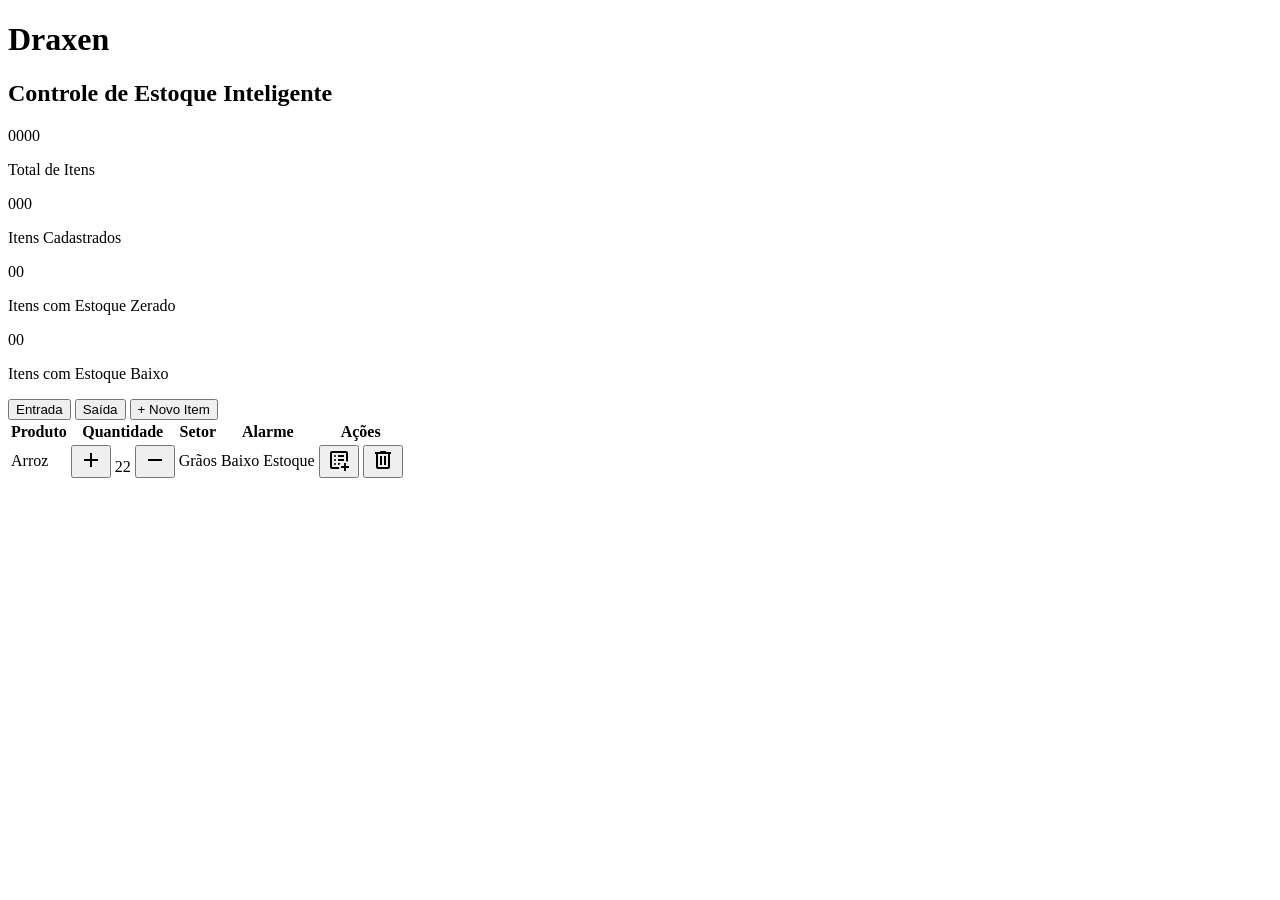
==== pages/index.html @ 7d6ecde1 "feat: Adiciona as telas de início, novo item, editar item e atenção" ====
<!DOCTYPE html>
<html lang="pt-br">
<head>
    <meta charset="UTF-8">
    <meta name="viewport" content="width=device-width, initial-scale=1.0">
    <link rel="stylesheet" href="../css/style.css">
    <link rel="stylesheet" href="https://fonts.googleapis.com/css2?family=Material+Symbols+Outlined" />
    <title>Draxen - Gestão de Estoque</title>
</head>

<body>
    <header>
        <div>
            <h1 id="company-name">Draxen</h1>
            <h2 id="company-slogan">Controle de Estoque Inteligente</h2>
        </div>
    </header>

    <main>

        <section id="general-info">
            <div>
                <p>0000</p>
                <p>Total de Itens</p>
            </div>
            <div>
                <p>000</p>
                <p>Itens Cadastrados</p>
            </div>
            <div>
                <p>00</p>
                <p>Itens com Estoque Zerado</p>
            </div>
            <div>
                <p>00</p>
                <p>Itens com Estoque Baixo</p>
            </div>
        </section>

        <section id="action-buttons">
            <button id="add-product">Entrada</button>
            <button id="delete-product">Saída</button>
            <button id="add-new-product-type">+ Novo Item</button>
        </section>

        <section id="registered-products">
            <div id="table-wrapper">
                <table>
                    <thead>
                        <tr>
                            <th>Produto</th>
                            <th>Quantidade</th>
                            <th>Setor</th>
                            <th>Alarme</th>
                            <th>Ações</th>
                        </tr>
                    </thead>

                    <tbody>
                        <tr>
                            <td>Arroz</td>

                            <td>
                                <div class="qty-control">
                                    <button class="icon-btn">
                                        <span class="material-symbols-outlined">add</span>
                                    </button>
                                    <span>22</span>
                                    <button class="icon-btn">
                                        <span class="material-symbols-outlined">remove</span>
                                    </button>
                                </div>
                            </td>

                            <td>Grãos</td>
                            <td>Baixo Estoque</td>

                            <td>
                                <button class="icon-btn">
                                    <span class="material-symbols-outlined">list_alt_add</span>
                                </button>
                                <button class="icon-btn">
                                    <span class="material-symbols-outlined">delete</span>
                                </button>
                            </td>
                        </tr>
                    </tbody>

                </table>
            </div>
        </section>

    </main>

    <footer></footer>
</body>
</html>
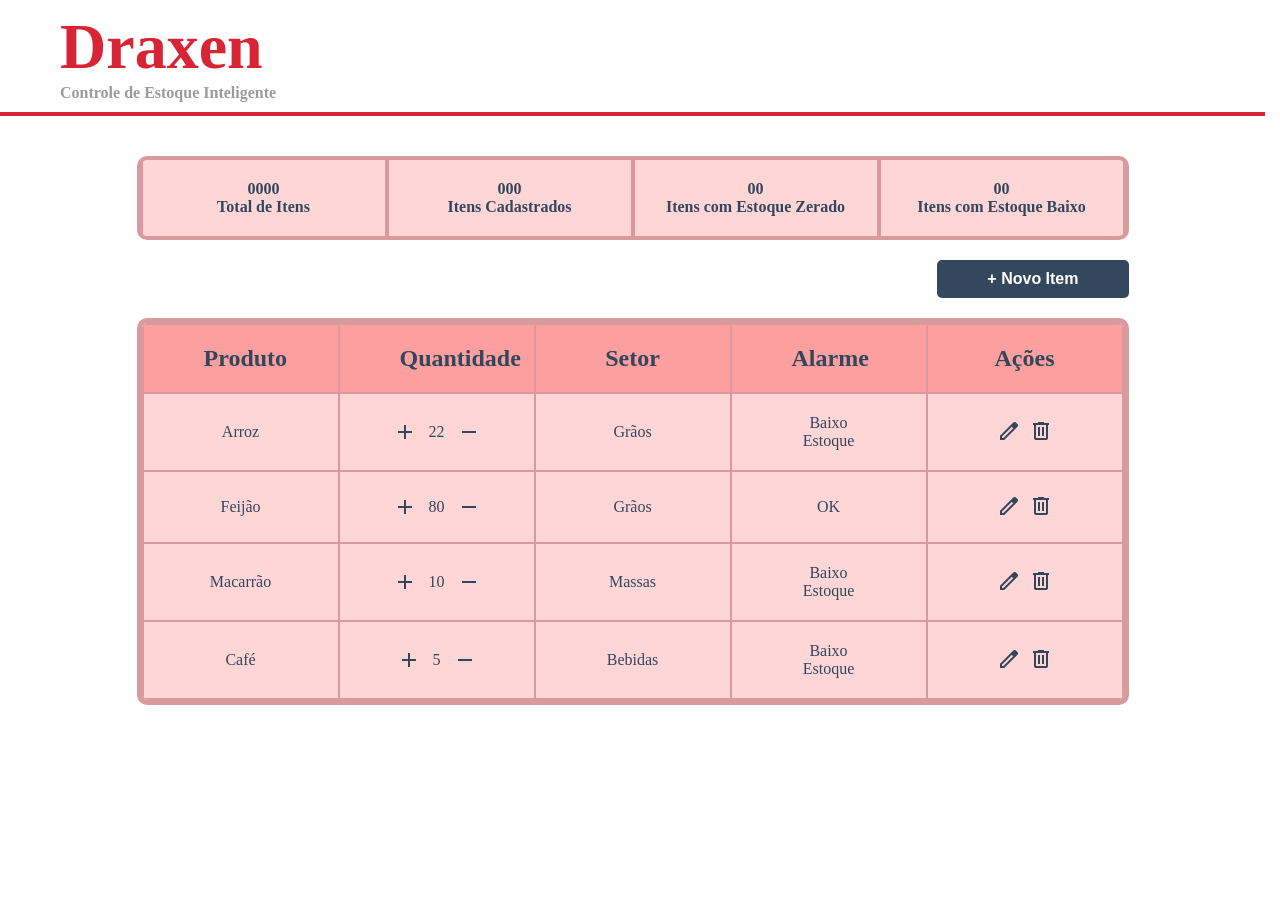
==== commit 56cf1109: "fix: Correção nos modais e estilos" ====
--- a/pages/index.html
+++ b/pages/index.html
@@ -4,6 +4,8 @@
     <meta charset="UTF-8">
     <meta name="viewport" content="width=device-width, initial-scale=1.0">
     <link rel="stylesheet" href="../css/style.css">
+    <link rel="stylesheet" href="../css/warning-message.css">
+    <link rel="stylesheet" href="../css/add-edit-product.css">
     <link rel="stylesheet" href="https://fonts.googleapis.com/css2?family=Material+Symbols+Outlined" />
     <title>Draxen - Gestão de Estoque</title>
 </head>
@@ -38,8 +40,8 @@
         </section>
 
         <section id="action-buttons">
-            <button id="add-product">Entrada</button>
-            <button id="delete-product">Saída</button>
+            <!-- <button id="add-product">Entrada</button>
+            <button id="delete-product">Saída</button> -->
             <button id="add-new-product-type">+ Novo Item</button>
         </section>
 
@@ -62,13 +64,17 @@
 
                             <td>
                                 <div class="qty-control">
-                                    <button class="icon-btn">
+
+                                    <button class="icon-btn increase-btn" data-id="1">
                                         <span class="material-symbols-outlined">add</span>
                                     </button>
+
                                     <span>22</span>
-                                    <button class="icon-btn">
+
+                                    <button class="icon-btn decrease-btn" data-id="1">
                                         <span class="material-symbols-outlined">remove</span>
                                     </button>
+
                                 </div>
                             </td>
 
@@ -76,10 +82,11 @@
                             <td>Baixo Estoque</td>
 
                             <td>
-                                <button class="icon-btn">
+                                <button class="icon-btn edit-btn" data-id="1">
                                     <span class="material-symbols-outlined">list_alt_add</span>
                                 </button>
-                                <button class="icon-btn">
+
+                                <button class="icon-btn delete-btn" data-id="1">
                                     <span class="material-symbols-outlined">delete</span>
                                 </button>
                             </td>
@@ -93,5 +100,7 @@
     </main>
 
     <footer></footer>
+    <div id="modal-container"></div>
+    <script type="module" src="../js/app.js"></script>
 </body>
 </html>
--- a/css/style.css
+++ b/css/style.css
@@ -0,0 +1,170 @@
+* {
+    margin: 0;
+    padding: 0;
+    box-sizing: border-box;
+}
+
+html {
+    overflow-y: scroll;
+    scrollbar-gutter: stable;
+}
+
+/* ===== MODAL CONTAINER ===== */
+#modal-container {
+    position: fixed;
+    inset: 0;
+    z-index: 9999;
+
+    /* 🔥 IMPORTANTE: evita bloquear clique quando vazio */
+    pointer-events: none;
+}
+
+/* quando tiver conteúdo no modal */
+#modal-container > * {
+    pointer-events: all;
+}
+
+/* ===== ICONES ===== */
+.material-symbols-outlined {
+    font-variation-settings:
+        'FILL' 0,
+        'wght' 400,
+        'GRAD' 0,
+        'opsz' 24;
+
+    border-radius: 50%;
+    padding: 2px;
+    transition: 0.2s;
+    color: #32465d;
+}
+
+.icon-btn {
+    background: none;
+    border: none;
+    cursor: pointer;
+    display: inline-flex;
+    align-items: center;
+    justify-content: center;
+}
+
+.icon-btn:hover .material-symbols-outlined {
+    background-color: #d89a9e;
+}
+
+/* ===== HEADER ===== */
+header {
+    padding: 10px 60px;
+    border-bottom: #d72536 4px solid;
+}
+
+#company-name {
+    color: #d72536;
+    font-size: 4em;
+}
+
+#company-slogan {
+    color: #9b9b9b;
+    font-size: 1em;
+}
+
+/* ===== MAIN ===== */
+main {
+    width: min(1200px, 80%);
+    margin: 0 auto;
+    padding: 40px 10px;
+    display: flex;
+    flex-direction: column;
+    gap: 20px;
+}
+
+/* ===== INFO ===== */
+#general-info {
+    display: flex;
+    border: 4px solid #d89a9e;
+    border-radius: 10px;
+    background-color: #ffd6d6;
+}
+
+#general-info div {
+    flex: 1;
+    padding: 20px;
+    display: flex;
+    flex-direction: column;
+    align-items: center;
+    justify-content: center;
+    border-left: 2px solid #d89a9e;
+    border-right: 2px solid #d89a9e;
+}
+
+#general-info div p {
+    color: #32465d;
+    font-weight: bold;
+}
+
+/* ===== BOTÕES ===== */
+#action-buttons {
+    display: flex;
+    gap: 10px;
+    justify-content: flex-end;
+}
+
+#action-buttons button {
+    padding: 10px 50px;
+    color: #fff;
+    border: none;
+    border-radius: 5px;
+    font-size: 1em;
+    font-weight: bold;
+    transition: 0.2s;
+    cursor: pointer;
+}
+
+#add-new-product-type { background: #33475D; }
+#add-new-product-type:hover { background: #2b3c4e; }
+
+#add-product { background: #577c56; }
+#add-product:hover { background: #456144; }
+
+#delete-product { background: #d72536; }
+#delete-product:hover { background: #b91e2d; }
+
+/* ===== TABELA ===== */
+#registered-products {
+    display: block;
+}
+
+#table-wrapper {
+    width: 100%;
+    border: 5px solid #d89a9e;
+    border-radius: 10px;
+    overflow: hidden;
+}
+
+table {
+    width: 100%;
+    border-collapse: collapse;
+    table-layout: fixed;
+}
+
+th, td {
+    padding: 20px 60px;
+    background-color: #ffd6d6;
+    text-align: center;
+    color: #32465d;
+    border: 2px solid #d89a9e;
+}
+
+/* header */
+th {
+    background-color: #fe9f9f;
+    font-weight: bold;
+    font-size: 1.5em;
+}
+
+/* quantidade */
+.qty-control {
+    display: flex;
+    align-items: center;
+    justify-content: center;
+    gap: 10px;
+}
--- a/css/warning-message.css
+++ b/css/warning-message.css
@@ -0,0 +1,86 @@
+/* ===== MODAL OVERLAY ===== */
+#modal-overlay {
+    position: fixed;
+    inset: 0;
+    background: rgba(0, 0, 0, 0.5);
+
+    display: flex;
+    justify-content: center;
+    align-items: center;
+
+    z-index: 9999;
+}
+
+/* evita comportamento de "clicável confuso" */
+#modal-overlay {
+    cursor: default;
+}
+
+/* ===== MODAL BOX ===== */
+#warning-message {
+    width: min(420px, 90%);
+    background: #fff;
+    border: 2px solid #d89a9e;
+    border-radius: 20px;
+
+    /* leve respiro interno */
+    padding: 20px;
+
+    /* garante organização interna */
+    display: flex;
+    flex-direction: column;
+    align-items: center;
+    gap: 15px;
+}
+
+/* ===== ÍCONE DO MODAL ===== */
+#warning-message .material-symbols-outlined {
+    font-size: 120px;
+    color: #32465d;
+}
+
+/* ===== TEXTO ===== */
+#warning-title {
+    margin: 0;
+    color: #32465d;
+}
+
+#exclusion-message {
+    text-align: center;
+    color: #32465d;
+}
+
+/* ===== BOTÕES ===== */
+#add-cancel-buttons {
+    display: flex;
+    justify-content: center;
+    gap: 20px;
+    margin-top: 10px;
+}
+
+#add-cancel-buttons button {
+    font-weight: bold;
+    padding: 10px 25px;
+    border: none;
+    border-radius: 10px;
+    color: #fff;
+    cursor: pointer;
+    transition: 0.2s;
+}
+
+/* cores */
+#confirm-button {
+    background: #577c56;
+}
+
+#confirm-button:hover {
+    background: #456144;
+}
+
+#cancel-button {
+    background: #d72536;
+}
+
+#cancel-button:hover {
+    background: #b91e2d;
+}
--- a/css/add-edit-product.css
+++ b/css/add-edit-product.css
@@ -0,0 +1,128 @@
+* {
+    margin: 0;
+    padding: 0;
+    box-sizing: border-box;
+}
+
+/* ===== OVERLAY ===== */
+#modal-overlay {
+    position: fixed;
+    inset: 0;
+    background: rgba(0, 0, 0, 0.5);
+
+    display: flex;
+    justify-content: center;
+    align-items: center;
+
+    z-index: 9999;
+
+    pointer-events: none;
+}
+
+#modal-overlay > * {
+    pointer-events: all;
+}
+
+/* ===== MODAL BASE ===== */
+.modal {
+    width: min(500px, 90%);
+    max-height: 90vh;
+
+    background-color: #fff;
+    border: 2px solid #d89a9e;
+    border-radius: 20px;
+    padding: 20px;
+
+    color: #32465d;
+
+    display: flex;
+    flex-direction: column;
+    gap: 15px;
+
+    overflow-y: auto;
+}
+
+/* ===== HEADER ===== */
+.modal__header {
+    display: flex;
+    justify-content: flex-end;
+}
+
+.modal__close {
+    background: none;
+    border: none;
+    cursor: pointer;
+}
+
+/* ===== ÍCONES SÓ DO MODAL ===== */
+.modal .material-symbols-outlined {
+    padding: 5px;
+    border-radius: 50%;
+    color: #32465d;
+    transition: 0.2s;
+}
+
+.modal .material-symbols-outlined:hover {
+    background-color: #d89a9e;
+}
+
+/* ===== TÍTULO ===== */
+.modal__title {
+    font-size: 2.1em;
+    font-weight: bold;
+    text-align: center;
+}
+
+/* ===== FORM ===== */
+.modal__form {
+    width: 100%;
+    display: flex;
+    flex-direction: column;
+    gap: 15px;
+}
+
+.modal__field {
+    display: flex;
+    flex-direction: column;
+    gap: 5px;
+}
+
+/* inputs isolados */
+.modal__form input {
+    padding: 7px;
+    width: 100%;
+    border: 2px solid #32465d;
+    border-radius: 5px;
+    background-color: #ffd6d6;
+    color: #32465d;
+}
+
+.modal__form input:focus {
+    outline: 2px solid #32465d;
+    outline-offset: 2px;
+}
+
+/* ===== BOTÃO ===== */
+.modal__actions {
+    display: flex;
+    justify-content: center;
+}
+
+.btn {
+    padding: 10px 30px;
+    border: none;
+    border-radius: 5px;
+    cursor: pointer;
+    font-weight: bold;
+    font-size: 1.2em;
+    transition: 0.2s;
+}
+
+.btn--primary {
+    background-color: #32465d;
+    color: white;
+}
+
+.btn--primary:hover {
+    background-color: #2b3c4e;
+}
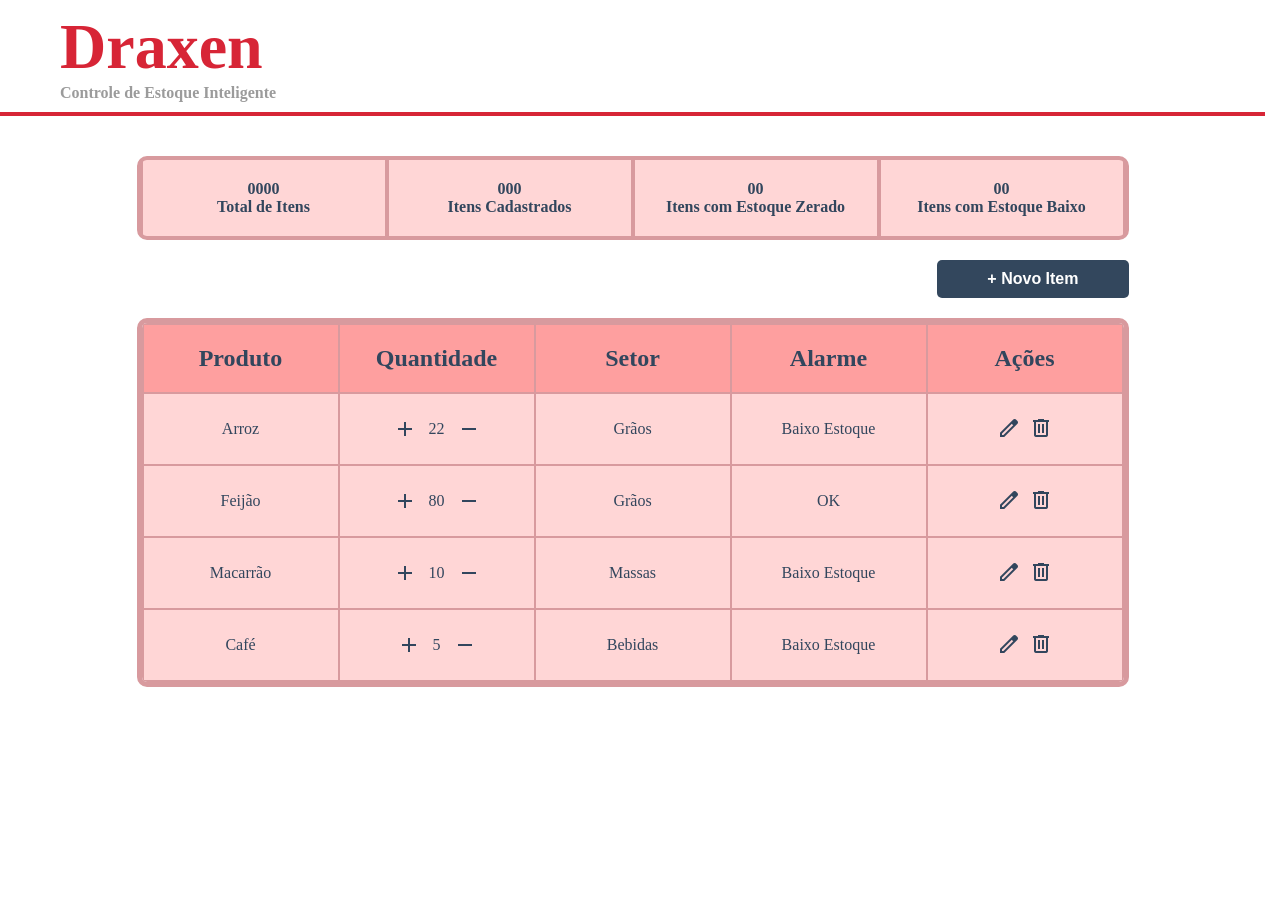
==== commit 2d8db1b4: "fix: Corrige bug visual na coluna Quantidade" ====
--- a/pages/index.html
+++ b/pages/index.html
@@ -60,7 +60,7 @@
 
                     <tbody>
                         <tr>
-                            <td>Arroz</td>
+                            <td></td>
 
                             <td>
                                 <div class="qty-control">
@@ -69,7 +69,7 @@
                                         <span class="material-symbols-outlined">add</span>
                                     </button>
 
-                                    <span>22</span>
+                                    <span></span>
 
                                     <button class="icon-btn decrease-btn" data-id="1">
                                         <span class="material-symbols-outlined">remove</span>
@@ -78,8 +78,8 @@
                                 </div>
                             </td>
 
-                            <td>Grãos</td>
-                            <td>Baixo Estoque</td>
+                            <td></td>
+                            <td></td>
 
                             <td>
                                 <button class="icon-btn edit-btn" data-id="1">
--- a/css/style.css
+++ b/css/style.css
@@ -147,9 +147,10 @@
 }
 
 th, td {
-    padding: 20px 60px;
+    padding: 20px;
     background-color: #ffd6d6;
     text-align: center;
+    vertical-align: middle;
     color: #32465d;
     border: 2px solid #d89a9e;
 }
@@ -159,6 +160,7 @@
     background-color: #fe9f9f;
     font-weight: bold;
     font-size: 1.5em;
+    text-align: center;
 }
 
 /* quantidade */
@@ -167,4 +169,11 @@
     align-items: center;
     justify-content: center;
     gap: 10px;
+    width: 100%;
+}
+
+th:nth-child(2),
+td:nth-child(2) {
+    text-align: center;
+    vertical-align: middle;
 }
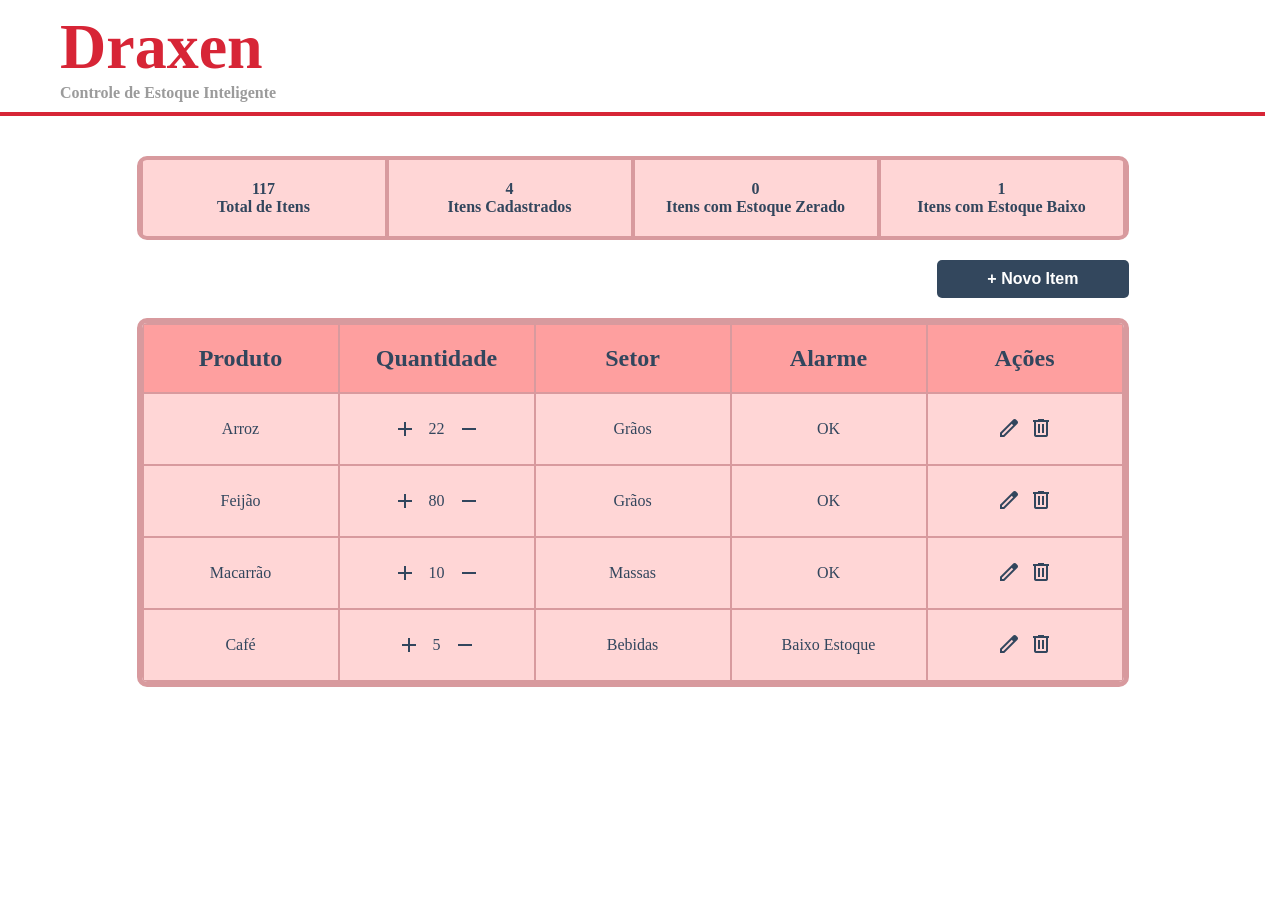
==== commit 38eba872: "feat: Cria funcionalidade para adicionar e editar produtos" ====
--- a/pages/index.html
+++ b/pages/index.html
@@ -22,19 +22,22 @@
 
         <section id="general-info">
             <div>
-                <p>0000</p>
+                <p id="total-items">0</p>
                 <p>Total de Itens</p>
             </div>
+
             <div>
-                <p>000</p>
+                <p id="registered-items">0</p>
                 <p>Itens Cadastrados</p>
             </div>
+
             <div>
-                <p>00</p>
+                <p id="zero-stock-items">0</p>
                 <p>Itens com Estoque Zerado</p>
             </div>
+
             <div>
-                <p>00</p>
+                <p id="low-stock-items">0</p>
                 <p>Itens com Estoque Baixo</p>
             </div>
         </section>
